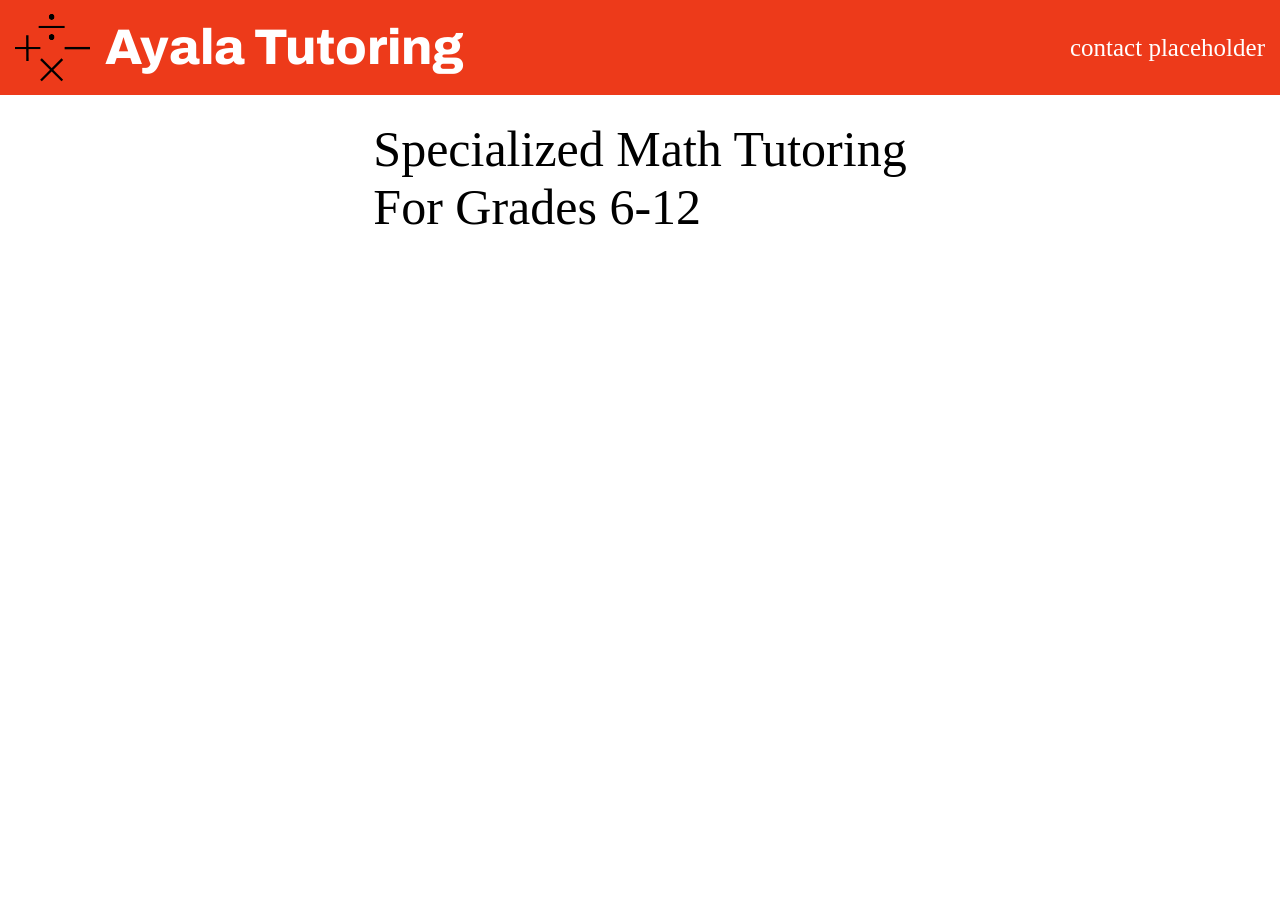
==== index.html @ f8616209 "Setup initial blueprints for webpage Header was implemented with logo, webpage will be designed in a" ====
<!DOCTYPE html>
<html lang="en">
<head>
    <style>
    @import url('https://fonts.googleapis.com/css2?family=Archivo:ital,wght@0,100..900;1,100..900&display=swap');
    </style>
    <meta charset="UTF-8">
    <meta name="viewport" content="width=device-width, initial-scale=1.0">
    <title>Ayala Tutoring</title>
    <link rel="stylesheet" href ="frontstyles.css">
    
</head>
<body>
    <header>
        <div class ="title">
            <img class="logo" src ="logo.svg" alt="Ayala Tutoring Logo">
            Ayala Tutoring
        </div>
        <div class="contact">
            contact placeholder
        </div>
    </header>
    
    <div class ="key-container">
        <div class ="key-title">
            Specialized Math Tutoring <br>
            For Grades 6-12
        </div>
    </div>

    <div class = "pro-pic">

    </div>

    <div class ="contact-form">

    </div>

</body>
</html>
---- frontstyles.css ----
body {
    display: flex;
    flex-direction: column;
    margin: 0;
}

header {
    background-color: #ed3a1a;
    display: flex;
    justify-content: space-between;
    align-items: center;
    padding: 0px 15px;
}


.contact {
    font-size: 25px;
    color: white;

}

.title {
    display: flex;
    align-items: center;
    font-size: 50px;
    color: white;
    font-family: Archivo;
    font-weight: 800;
    margin: 10px 0px;
}

.key-container {
    
    margin: 25px 0px;
    display: flex;
    flex-direction: column;
}

.key-title {
    align-self: center;
    font-size: 50px;
    font-weight: 400;
}


.logo {
    margin-right: 15px;
    width: 75px;
    height: 75px;
}
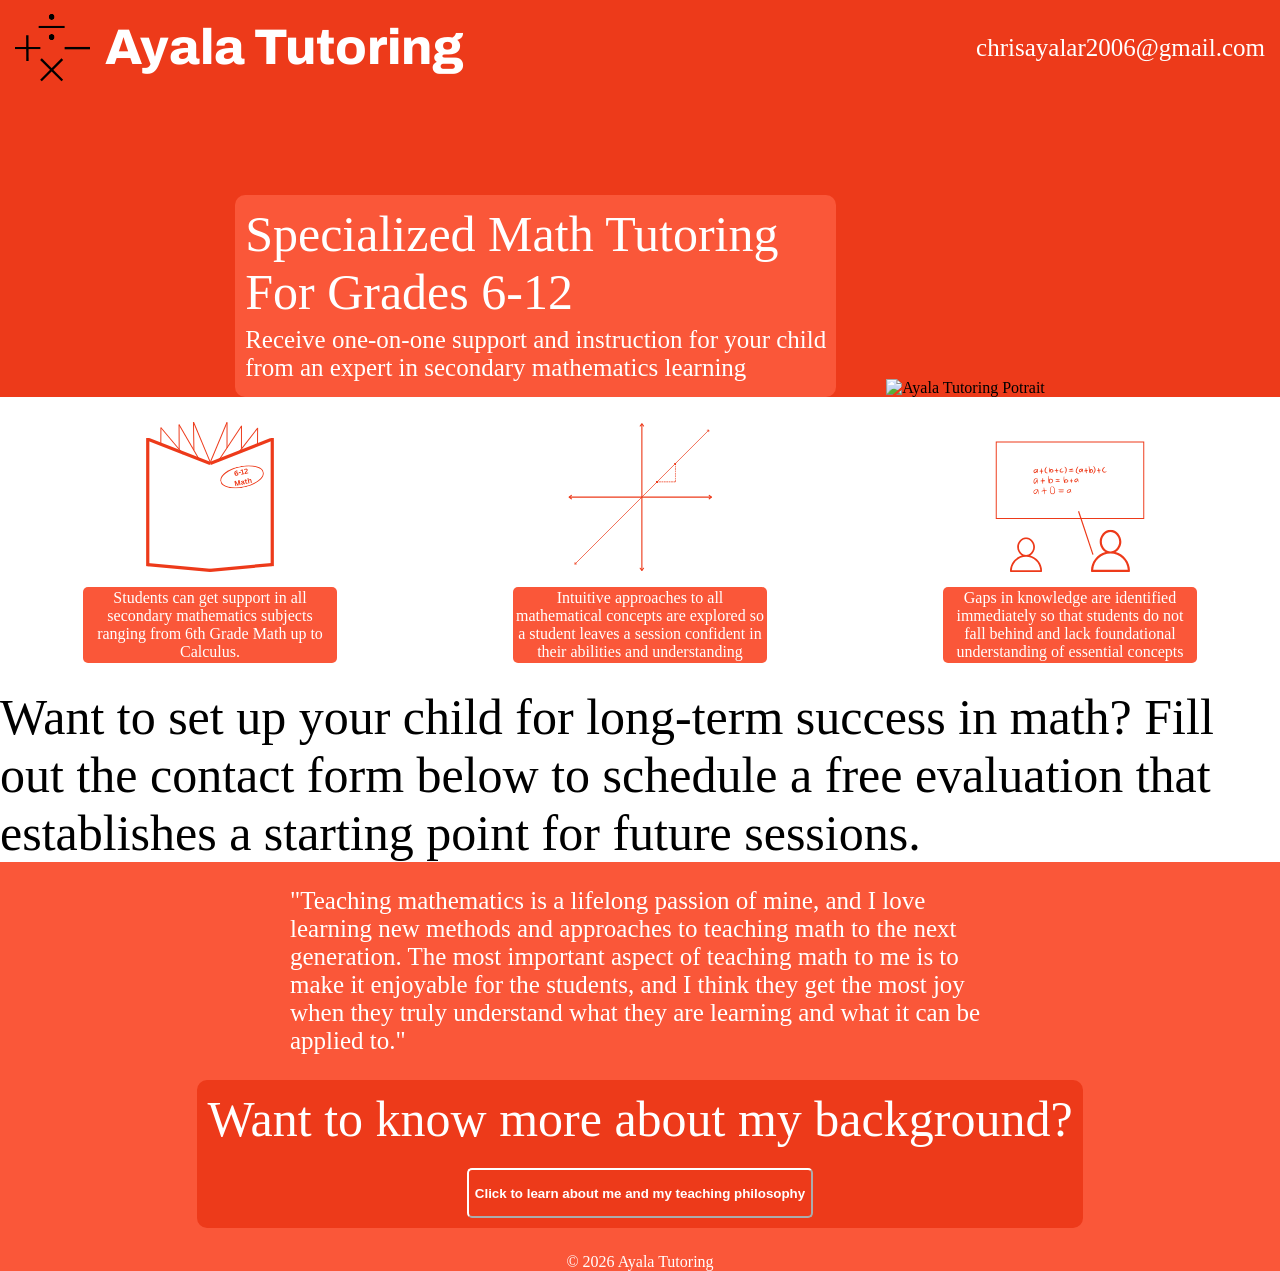
==== commit 4ec6480e: "Finish up structure of frontpage and style Images were added in svg format alongside an orange color" ====
--- a/index.html
+++ b/index.html
@@ -11,30 +11,76 @@
     
 </head>
 <body>
-    <header>
-        <div class ="title">
-            <img class="logo" src ="logo.svg" alt="Ayala Tutoring Logo">
-            Ayala Tutoring
-        </div>
-        <div class="contact">
-            contact placeholder
-        </div>
-    </header>
-    
-    <div class ="key-container">
-        <div class ="key-title">
-            Specialized Math Tutoring <br>
-            For Grades 6-12
+    <div class ="upper">
+        <header>
+            <div class ="title">
+                <img class="logo" src ="logo.svg" alt="Ayala Tutoring Logo">
+                Ayala Tutoring
+            </div>
+            <div class="contact">
+                chrisayalar2006@gmail.com
+            </div>
+        </header>
+        
+        <div class ="key-container">
+            <div class ="key-title">
+                Specialized Math Tutoring <br>
+                For Grades 6-12
+                <div class ="key-subtext">
+                Receive one-on-one support and instruction for your child <br>
+                from an expert in secondary mathematics learning
+                </div>
+            </div>
+            <img src ="potrait.svg" alt = "Ayala Tutoring Potrait">
         </div>
     </div>
 
-    <div class = "pro-pic">
+     <div class="key-points">
+            <div class = "point point-one">
+                <img src = "1.svg">
+                <div>
+                    Students can get support in all secondary mathematics subjects ranging from 6th Grade Math up to Calculus. 
+                </div>
+            </div>
+            <div class = "point point-two">
+                <img src = "3.svg">
+                <div>
+                    Intuitive approaches to all mathematical concepts are explored so a student leaves a session
+                    confident in their abilities and understanding
+                </div>
+            </div>
+            <div class = "point point-three">
+                <img src = "2.svg">
+                <div>
+                    Gaps in knowledge are identified immediately so that students do not fall behind and lack 
+                    foundational understanding of essential concepts 
+                </div>
+            </div>
+        </div>
 
+
+    <div class ="contact-form">
+    Want to set up your child for long-term success in math? Fill out the contact form below to schedule a free evaluation
+    that establishes a starting point for future sessions.
     </div>
 
-    <div class ="contact-form">
+    <div class ="info-container">
+        <div class ="info-text">
+            "Teaching mathematics is a lifelong passion of mine, and I love learning new
+            methods and approaches to teaching math to the next generation. The most important aspect of teaching math to me is 
+            to make it enjoyable for the students, and I think they get the most joy when they truly understand what they are 
+            learning and what it can be applied to."
+        </div>
+           <div class = "button-container">
+            <div class = "button-guide"> Want to know more about my background?</div>
+            <button class = "info-button">Click to learn about me and my teaching philosophy</button>
+        </div>
+    </div>
 
-    </div>
+ 
+
+    <footer>&copy; 2026 Ayala Tutoring</footer>
+    
 
 </body>
 </html>
--- a/frontstyles.css
+++ b/frontstyles.css
@@ -3,19 +3,28 @@
     flex-direction: column;
     margin: 0;
 }
+.upper {
+    background-color: #ed3a1a;
+    display: flex;
+    flex-direction: column;
+    gap: 100px; 
+
+}
 
 header {
-    background-color: #ed3a1a;
     display: flex;
     justify-content: space-between;
     align-items: center;
     padding: 0px 15px;
+    flex-wrap: wrap;
+    align-content: center;
 }
 
 
 .contact {
     font-size: 25px;
     color: white;
+    flex-shrink: 1;
 
 }
 
@@ -30,16 +39,32 @@
 }
 
 .key-container {
-    
-    margin: 25px 0px;
     display: flex;
-    flex-direction: column;
+    align-self: center;
+    align-items: center;
+    gap: 50px;  
+    flex-wrap: wrap;
+    justify-content: center;
 }
 
 .key-title {
-    align-self: center;
     font-size: 50px;
     font-weight: 400;
+    color:white;
+    background-color: #fa5739;
+    padding: 10px;
+    border-radius: 10px;
+
+}
+
+.key-subtext {
+    margin: 5px 0;
+    font-size: 25px;
+}
+
+.key-container img {
+    align-self: flex-end;
+    max-height: 400px;
 }
 
 
@@ -48,3 +73,86 @@
     width: 75px;
     height: 75px;
 }
+
+.key-points {
+    margin: 25px 0;
+    display: flex;
+    justify-content: space-around;
+    flex-wrap: wrap;
+    gap: 10px;
+}
+
+.key-points img{
+    width: 150px;
+}
+
+.point {
+    display: flex;
+    flex-direction: column;
+    align-items: center;
+    gap: 15px;
+    justify-content: center;
+}
+
+.point div{
+    max-width: 250px;
+    background-color: #fa5739;
+    border-radius: 5px;
+    padding: 2px;
+    color: white;
+    text-align: center; 
+}
+
+.contact-form {
+    font-size: 50px;
+}
+
+.info-container{
+    display: flex;
+    flex-direction: column;
+    padding-top: 25px;
+    background-color: #fa5739;
+    justify-content: center ;
+    align-items: center;
+    flex-wrap: wrap;
+    gap: 25px;
+}
+
+.info-text {
+    color: white;
+    font-size: 25px;
+    max-width: 700px;
+}
+
+.button-container {
+    margin-bottom: 25px;
+    background-color: #ed3a1a;
+    padding: 10px;
+    border-radius: 10px;
+    display: flex;
+    flex-direction: column;
+    align-self: center;
+    gap: 20px;
+}
+
+.button-guide {
+    color: white;
+    font-size: 50px;    
+    font-weight: 450;
+}
+
+.info-button {
+    color: white;
+    border-color:white;
+    border-radius: 5px;
+    background-color:#ed3a1a;
+    height: 50px;
+    font-weight: bold;
+    align-self: center;
+}
+
+footer {
+    background-color: #fa5739;
+    color: white;
+    text-align: center;
+}
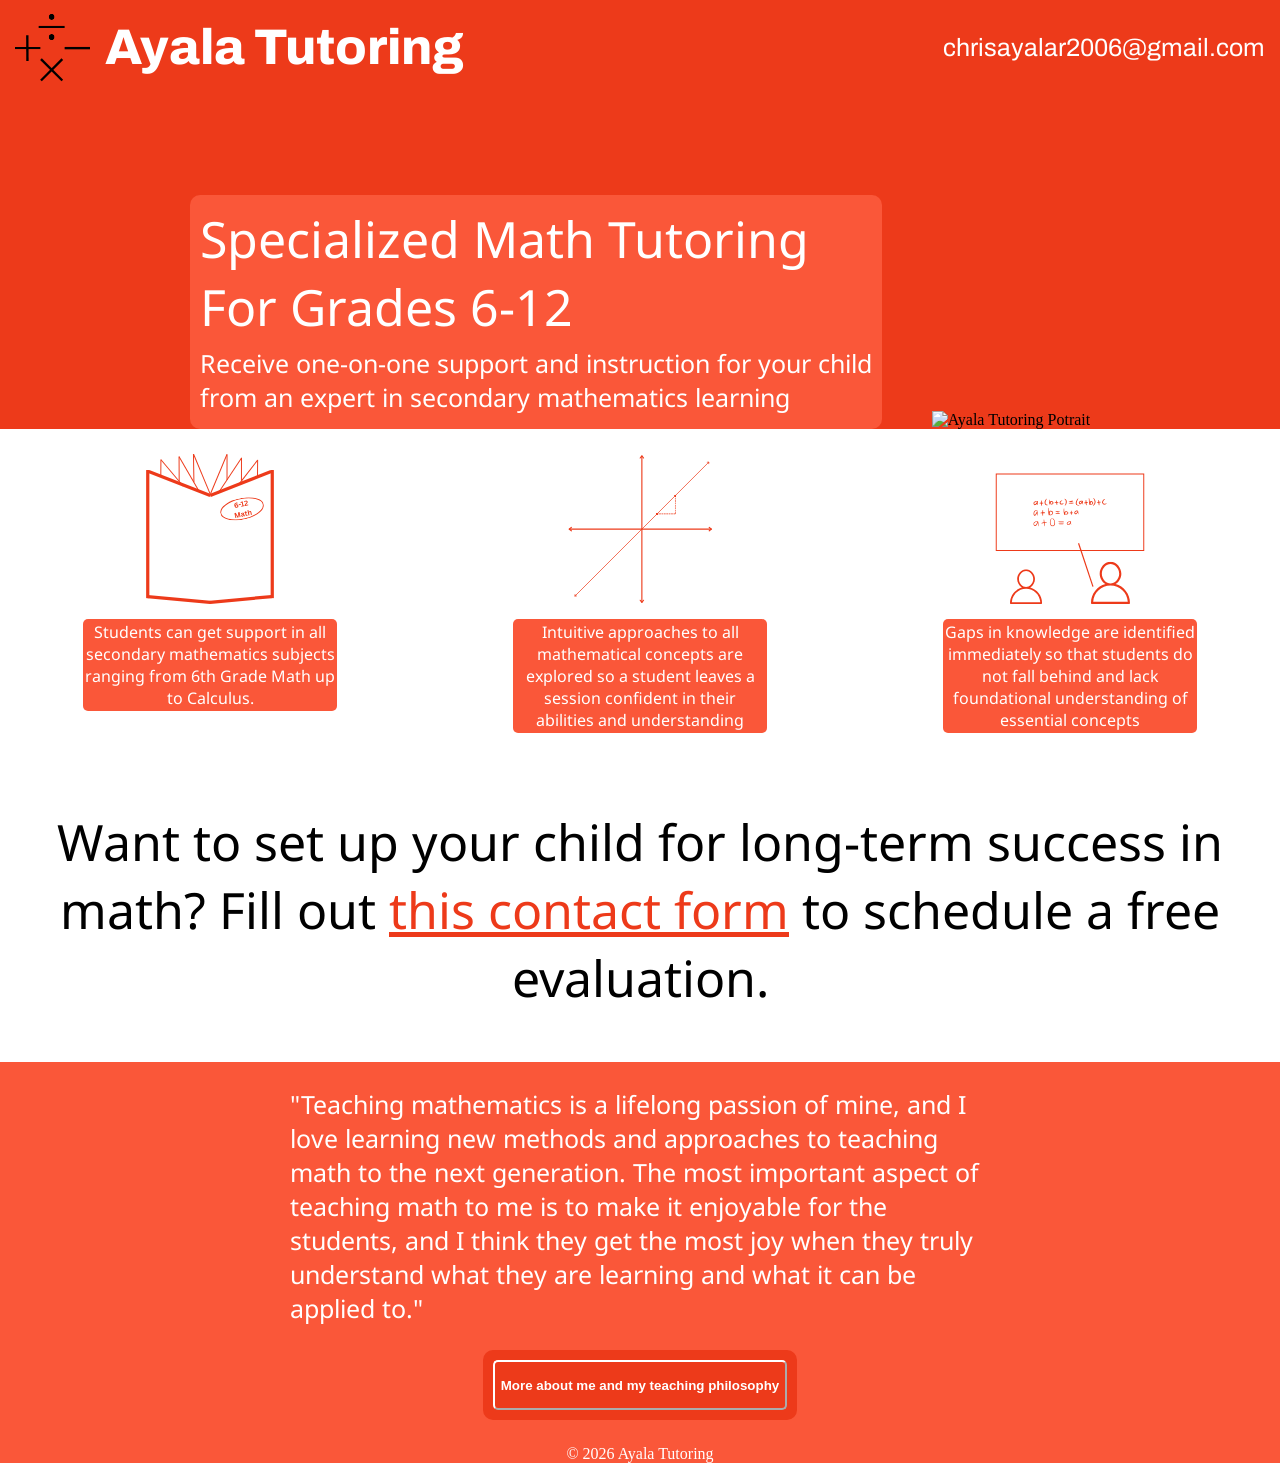
==== commit 520725e3: "Add about me page and contact form" ====
--- a/index.html
+++ b/index.html
@@ -1,22 +1,19 @@
 <!DOCTYPE html>
 <html lang="en">
 <head>
-    <style>
-    @import url('https://fonts.googleapis.com/css2?family=Archivo:ital,wght@0,100..900;1,100..900&display=swap');
-    </style>
     <meta charset="UTF-8">
     <meta name="viewport" content="width=device-width, initial-scale=1.0">
     <title>Ayala Tutoring</title>
     <link rel="stylesheet" href ="frontstyles.css">
-    
+    <link rel="icon" type="image/svg" href="logo.svg">
 </head>
 <body>
     <div class ="upper">
         <header>
-            <div class ="title">
+            <button class ="title">
                 <img class="logo" src ="logo.svg" alt="Ayala Tutoring Logo">
                 Ayala Tutoring
-            </div>
+            </button>
             <div class="contact">
                 chrisayalar2006@gmail.com
             </div>
@@ -60,8 +57,9 @@
 
 
     <div class ="contact-form">
-    Want to set up your child for long-term success in math? Fill out the contact form below to schedule a free evaluation
-    that establishes a starting point for future sessions.
+        <div class = "contact-text">
+            Want to set up your child for long-term success in math? Fill out <a class = "contact-link"href = "https://forms.gle/9kQv9Afrs1Maatry8" target="_blank" rel="noopener noreferrer"in>this contact form</a> to schedule a free evaluation.
+        </div>
     </div>
 
     <div class ="info-container">
@@ -72,15 +70,14 @@
             learning and what it can be applied to."
         </div>
            <div class = "button-container">
-            <div class = "button-guide"> Want to know more about my background?</div>
-            <button class = "info-button">Click to learn about me and my teaching philosophy</button>
+            <button class = "info-button">More about me and my teaching philosophy</button>
         </div>
     </div>
 
  
 
     <footer>&copy; 2026 Ayala Tutoring</footer>
-    
 
+    <script src = "frontlogic.js"></script>
 </body>
 </html>
--- a/frontstyles.css
+++ b/frontstyles.css
@@ -1,7 +1,11 @@
+@import url('https://fonts.googleapis.com/css2?family=Archivo:ital,wght@0,100..900;1,100..900&family=Noto+Sans:ital,wght@0,100..900;1,100..900&display=swap');
+
+
 body {
     display: flex;
     flex-direction: column;
     margin: 0;
+    min-height: 100vh;
 }
 .upper {
     background-color: #ed3a1a;
@@ -17,6 +21,7 @@
     align-items: center;
     padding: 0px 15px;
     flex-wrap: wrap;
+    font-family: 'Archivo';
     align-content: center;
 }
 
@@ -29,15 +34,26 @@
 }
 
 .title {
+    all: unset;
     display: flex;
     align-items: center;
     font-size: 50px;
     color: white;
-    font-family: Archivo;
     font-weight: 800;
     margin: 10px 0px;
 }
 
+
+.about-container {
+    margin: 0 25px; 
+    flex-grow: 1;
+    font-family: "Noto Sans", serif;
+    font-size: 25px;
+    display: flex;
+    flex-direction: column; 
+    justify-content: space-evenly;
+}
+
 .key-container {
     display: flex;
     align-self: center;
@@ -49,6 +65,7 @@
 
 .key-title {
     font-size: 50px;
+    font-family: "Noto Sans";
     font-weight: 400;
     color:white;
     background-color: #fa5739;
@@ -91,10 +108,10 @@
     flex-direction: column;
     align-items: center;
     gap: 15px;
-    justify-content: center;
 }
 
 .point div{
+    font-family: 'Noto Sans';
     max-width: 250px;
     background-color: #fa5739;
     border-radius: 5px;
@@ -103,11 +120,33 @@
     text-align: center; 
 }
 
+
 .contact-form {
+    margin: 50px 0;   
+    display: flex;
+    flex-direction: column;
+    align-items: center;
+}
+
+.contact-text {
+    text-align: center;
+    font-family: "Noto Sans";
     font-size: 50px;
+
+}
+
+.contact-link {
+    display: inline-block;
+    color:#ed3a1a;
+    transition: transform 1s ease; 
+}
+
+.contact-link:hover {
+    transform: scale(1.02);
 }
 
 .info-container{
+    font-family:'Noto Sans';
     display: flex;
     flex-direction: column;
     padding-top: 25px;
@@ -151,8 +190,11 @@
     align-self: center;
 }
 
+
+
 footer {
     background-color: #fa5739;
     color: white;
     text-align: center;
+    flex-grow: 0;
 }
